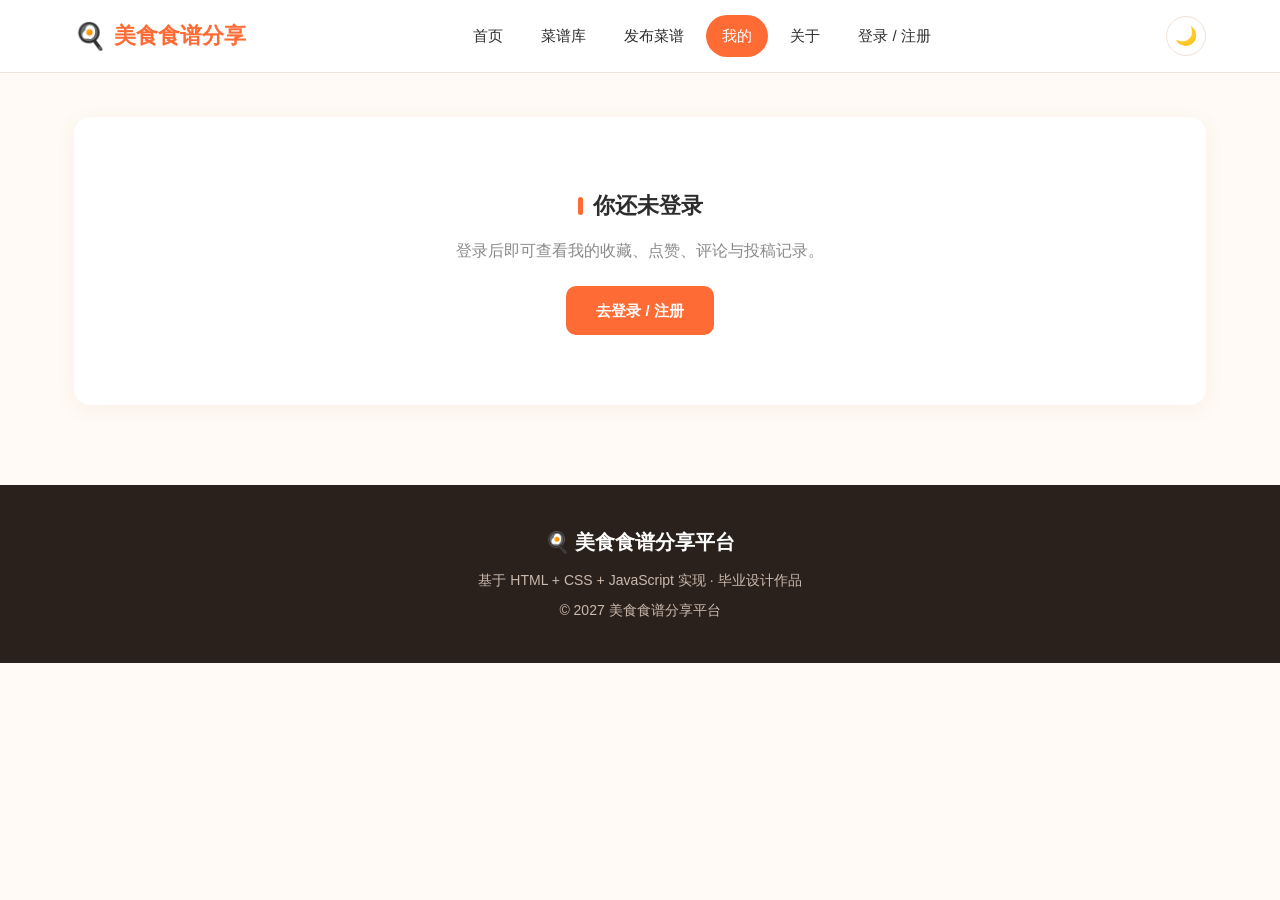
==== profile.html @ b29097ff "Add files via upload" ====
﻿<!DOCTYPE html>
<html lang="zh-CN">
<head>
  <meta charset="UTF-8">
  <meta name="viewport" content="width=device-width, initial-scale=1.0">
  <title>我的 · 美食食谱分享平台</title>
  <link rel="stylesheet" href="style.css">
</head>
<body data-page="profile">

  <nav class="nav">
    <div class="nav-inner">
      <a class="logo" href="index.html"><span>🍳</span>美食食谱分享</a>
      <nav class="nav-links">
        <a href="index.html">首页</a>
        <a href="recipes.html">菜谱库</a>
        <a href="publish.html">发布菜谱</a>
        <a href="profile.html" class="active">我的</a>
        <a href="about.html">关于</a>
        <a href="login.html" class="nav-user">登录 / 注册</a>
      </nav>
    </div>
  </nav>

  <main class="profile-wrap">
    <!-- 未登录 -->
    <div id="profile-guest" class="panel guest-box" hidden>
      <h2 style="font-size:22px;margin-bottom:12px">你还未登录</h2>
      <p style="color:#8a8a8a;margin-bottom:22px">登录后即可查看我的收藏、点赞、评论与投稿记录。</p>
      <a href="login.html" class="btn btn-primary" style="display:inline-block">去登录 / 注册</a>
    </div>

    <!-- 已登录 -->
    <div id="profile-main" hidden>
      <div class="profile-head">
        <div class="profile-avatar" id="profile-avatar">U</div>
        <div>
          <h1 id="profile-name">用户</h1>
          <p class="muted">美食爱好者 · 本地账号</p>
        </div>
        <a href="publish.html" class="btn btn-primary">+ 发布菜谱</a>
      </div>

      <div class="profile-stats" id="profile-stats"></div>

      <div class="profile-tabs">
        <button data-ptab="favs" class="active">我的收藏</button>
        <button data-ptab="likes">我的点赞</button>
        <button data-ptab="comments">我的评论</button>
        <button data-ptab="recipes">我的投稿</button>
        <button data-ptab="history">浏览历史</button>
      </div>

      <div id="profile-content"></div>

      <div style="margin-top:36px">
        <button class="btn btn-fav" id="profile-logout">退出登录</button>
      </div>
    </div>
  </main>

  <footer class="footer">
    <div class="f-logo">🍳 美食食谱分享平台</div>
    <p>基于 HTML + CSS + JavaScript 实现 · 毕业设计作品</p>
    <p>© 2027 美食食谱分享平台</p>
  </footer>

  <script src="data.js"></script>
  <script src="main.js"></script>
</body>
</html>
---- style.css ----
/* ================= 全局 ================= */
* { margin: 0; padding: 0; box-sizing: border-box; }
:root {
  --primary: #ff6b35;
  --primary-dark: #e55722;
  --text: #2d2d2d;
  --muted: #8a8a8a;
  --bg: #fffaf5;
  --card: #ffffff;
  --line: #eee2d9;
}
html { scroll-behavior: smooth; }
body {
  font-family: "Microsoft YaHei", "PingFang SC", -apple-system, sans-serif;
  background: var(--bg);
  color: var(--text);
  line-height: 1.7;
  -webkit-font-smoothing: antialiased;
}
a { text-decoration: none; color: inherit; }
img { display: block; max-width: 100%; }

/* ================= 顶部导航 ================= */
.nav {
  position: sticky; top: 0; z-index: 100;
  background: rgba(255, 255, 255, 0.96);
  backdrop-filter: blur(8px);
  border-bottom: 1px solid var(--line);
}
.nav-inner {
  max-width: 1180px; margin: 0 auto;
  display: flex; align-items: center; justify-content: space-between;
  padding: 14px 24px;
}
.logo {
  font-size: 22px; font-weight: 800; color: var(--primary);
  display: flex; align-items: center; gap: 8px;
}
.logo span { font-size: 26px; }
.nav-links { display: flex; gap: 6px; align-items: center; }
.nav-links a {
  padding: 8px 16px; border-radius: 999px;
  font-size: 15px; color: var(--text); transition: all 0.2s;
}
.nav-links a:hover { background: #fff1e8; color: var(--primary); }
.nav-links a.active { background: var(--primary); color: #fff; }

/* ================= 首页 Hero ================= */
.hero {
  position: relative; overflow: hidden;
  padding: 90px 24px 70px;
  background: linear-gradient(135deg, #ff9a56 0%, #ff6b35 60%, #e55722 100%);
  color: #fff; text-align: center;
}
.hero::after {
  content: "🍜🍲🥘🍤🍱";
  position: absolute; right: -10px; bottom: -20px;
  font-size: 70px; opacity: 0.18; letter-spacing: 10px;
}
.hero h1 { font-size: 40px; font-weight: 800; letter-spacing: 2px; }
.hero p { margin-top: 14px; font-size: 17px; opacity: 0.92; }
.search-box {
  max-width: 560px; margin: 30px auto 0;
  display: flex; background: #fff; border-radius: 999px;
  padding: 6px; box-shadow: 0 10px 30px rgba(0, 0, 0, 0.18);
}
.search-box input {
  flex: 1; border: none; outline: none; font-size: 16px;
  padding: 12px 20px; border-radius: 999px; background: transparent;
}
.search-box button {
  border: none; cursor: pointer; padding: 0 30px; border-radius: 999px;
  background: var(--primary); color: #fff; font-size: 16px; font-weight: 600;
  transition: background 0.2s;
}
.search-box button:hover { background: var(--primary-dark); }

/* ================= 容器 ================= */
.container { max-width: 1180px; margin: 0 auto; padding: 0 24px; }
.section { padding: 56px 0; }
.section-head {
  display: flex; align-items: flex-end; justify-content: space-between;
  margin-bottom: 28px;
}
.section-head h2 { font-size: 26px; font-weight: 800; }
.section-head h2::before {
  content: ""; display: inline-block; width: 6px; height: 22px;
  background: var(--primary); border-radius: 4px;
  margin-right: 12px; vertical-align: -3px;
}
.section-head a { color: var(--primary); font-size: 15px; }

/* ================= 分类筛选 ================= */
.categories { display: flex; flex-wrap: wrap; gap: 12px; margin-bottom: 32px; }
.chip {
  padding: 9px 22px; border-radius: 999px; cursor: pointer;
  background: #fff; border: 1px solid var(--line);
  font-size: 15px; color: var(--text); transition: all 0.2s;
}
.chip:hover { border-color: var(--primary); color: var(--primary); }
.chip.active { background: var(--primary); color: #fff; border-color: var(--primary); }

/* ================= 菜谱卡片 ================= */
.card-grid {
  display: grid; grid-template-columns: repeat(3, 1fr); gap: 26px;
}
.card {
  background: var(--card); border-radius: 16px; overflow: hidden;
  box-shadow: 0 4px 20px rgba(180, 120, 80, 0.1);
  transition: transform 0.25s, box-shadow 0.25s;
  display: flex; flex-direction: column;
}
.card:hover { transform: translateY(-6px); box-shadow: 0 14px 34px rgba(180, 120, 80, 0.22); }
.card-img { position: relative; overflow: hidden; aspect-ratio: 4 / 3; }
.card-img img { width: 100%; height: 100%; object-fit: cover; transition: transform 0.4s; }
.card:hover .card-img img { transform: scale(1.06); }
.card-body { padding: 18px 20px 22px; display: flex; flex-direction: column; flex: 1; }
.card-body h3 { font-size: 19px; font-weight: 700; }
.card-body .desc {
  color: var(--muted); font-size: 14px; margin-top: 8px; flex: 1;
  display: -webkit-box; -webkit-line-clamp: 2; -webkit-box-orient: vertical; overflow: hidden;
}
.card-meta {
  display: flex; gap: 8px; margin-top: 16px; font-size: 12px; color: var(--muted);
}
.tag {
  background: #fff2e9; color: var(--primary-dark);
  padding: 4px 10px; border-radius: 6px;
}
.card-meta .tag { background: #f5f5f5; color: #666; }
.card-meta .tag.cat { background: #fff2e9; color: var(--primary-dark); }

/* 收藏按钮 */
.fav-btn {
  border: none; background: rgba(255, 255, 255, 0.92); cursor: pointer;
  width: 40px; height: 40px; border-radius: 50%;
  display: flex; align-items: center; justify-content: center;
  font-size: 20px; position: absolute; top: 12px; right: 12px;
  box-shadow: 0 2px 8px rgba(0, 0, 0, 0.15); transition: transform 0.2s;
}
.fav-btn:hover { transform: scale(1.12); }
.fav-btn.on { color: #ff4757; }

/* ================= 详情页 ================= */
.detail-head {
  display: grid; grid-template-columns: 1.1fr 1fr; gap: 44px;
  align-items: center; padding: 44px 0 20px;
}
.detail-img { border-radius: 20px; overflow: hidden; box-shadow: 0 14px 40px rgba(180, 120, 80, 0.2); }
.detail-img img { width: 100%; aspect-ratio: 4 / 3; object-fit: cover; }
.detail-info h1 { font-size: 34px; font-weight: 800; }
.detail-info .cat-tag {
  display: inline-block; background: var(--primary); color: #fff;
  padding: 5px 16px; border-radius: 999px; font-size: 13px; margin-bottom: 14px;
}
.detail-info .desc { color: var(--muted); margin-top: 14px; font-size: 15px; }
.detail-stats { display: flex; gap: 26px; margin-top: 26px; }
.detail-stats div { text-align: center; }
.detail-stats strong { display: block; font-size: 22px; color: var(--primary); font-weight: 700; }
.detail-stats span { font-size: 13px; color: var(--muted); }
.detail-actions { margin-top: 30px; display: flex; gap: 14px; }
.btn {
  cursor: pointer; border: none; border-radius: 10px; font-size: 15px; font-weight: 600;
  padding: 12px 30px; transition: all 0.2s;
}
.btn-primary { background: var(--primary); color: #fff; }
.btn-primary:hover { background: var(--primary-dark); }
.btn-fav { background: #fff; border: 1px solid var(--line); color: var(--text); }
.btn-fav.on { background: #fff0f2; border-color: #ff4757; color: #ff4757; }

/* 详情区块 */
.detail-grid { display: grid; grid-template-columns: 1fr 1.6fr; gap: 40px; padding: 40px 0 70px; }
.panel {
  background: var(--card); border-radius: 16px; padding: 30px 34px;
  box-shadow: 0 4px 20px rgba(180, 120, 80, 0.08);
}
.panel h2 { font-size: 21px; margin-bottom: 20px; font-weight: 700; }
.panel h2::before {
  content: ""; display: inline-block; width: 5px; height: 18px;
  background: var(--primary); border-radius: 3px; margin-right: 10px; vertical-align: -2px;
}
.ingredients { list-style: none; }
.ingredients li {
  display: flex; justify-content: space-between;
  padding: 12px 0; border-bottom: 1px dashed var(--line); font-size: 15px;
}
.ingredients li:last-child { border-bottom: none; }
.steps { list-style: none; counter-reset: step; }
.steps li {
  position: relative; padding-left: 46px; margin-bottom: 22px; font-size: 15px; line-height: 1.8;
}
.steps li::before {
  counter-increment: step; content: counter(step);
  position: absolute; left: 0; top: 0;
  width: 32px; height: 32px; border-radius: 50%;
  background: var(--primary); color: #fff; font-size: 15px; font-weight: 700;
  display: flex; align-items: center; justify-content: center;
}
.tips-box {
  margin-top: 24px; background: #fff7ef; border-left: 4px solid var(--primary);
  padding: 16px 20px; border-radius: 8px; font-size: 15px; color: #8a5a3a;
}
.tips-box strong { color: var(--primary-dark); }

/* ================= 评论 ================= */
.comments { padding: 0 0 70px; }
.comment-form { display: flex; flex-direction: column; gap: 12px; margin-bottom: 26px; }
.comment-form input, .comment-form textarea {
  border: 1px solid var(--line); border-radius: 10px; padding: 12px 16px;
  font-family: inherit; font-size: 15px; outline: none; resize: vertical;
}
.comment-form input:focus, .comment-form textarea:focus { border-color: var(--primary); }
.comment-form button { align-self: flex-start; }
.comment-list { display: flex; flex-direction: column; gap: 14px; }
.comment-item {
  background: #fff; border-radius: 12px; padding: 16px 20px;
  box-shadow: 0 2px 10px rgba(180, 120, 80, 0.06);
}
.comment-item .who { display: flex; justify-content: space-between; margin-bottom: 6px; }
.comment-item .who strong { color: var(--primary-dark); }
.comment-item .who span { color: var(--muted); font-size: 13px; }
.comment-item p { font-size: 15px; color: #444; }
.empty { color: var(--muted); font-size: 15px; padding: 20px 0; }

/* ================= 页脚 ================= */
.footer {
  background: #2b211c; color: #cbb9ad; text-align: center;
  padding: 40px 24px; font-size: 14px;
}
.footer .f-logo { font-size: 20px; color: #fff; font-weight: 700; margin-bottom: 10px; }
.footer p { margin-top: 6px; }

/* ================= 关于页 ================= */
.about-wrap { max-width: 860px; margin: 0 auto; padding: 60px 24px 90px; }
.about-wrap h1 { font-size: 32px; margin-bottom: 24px; }
.about-wrap h2 { font-size: 20px; margin: 30px 0 12px; color: var(--primary-dark); }
.about-wrap p { font-size: 15.5px; color: #555; }

/* ================= 响应式 ================= */
@media (max-width: 900px) {
  .card-grid { grid-template-columns: repeat(2, 1fr); gap: 18px; }
  .detail-head { grid-template-columns: 1fr; gap: 24px; }
  .detail-grid { grid-template-columns: 1fr; gap: 24px; }
  .hero h1 { font-size: 30px; }
}
@media (max-width: 600px) {
  .nav-inner { flex-direction: column; gap: 10px; padding: 12px 16px; }
  .nav-links { flex-wrap: wrap; justify-content: center; }
  .card-grid { grid-template-columns: 1fr; }
  .hero { padding: 60px 16px 50px; }
  .search-box button { padding: 0 18px; }
  .panel { padding: 22px; }
}

/* ================= 登录 / 注册 ================= */
.auth-wrap { min-height: 68vh; display: flex; flex-direction: column; align-items: center; justify-content: center; padding: 60px 24px; }
.auth-card { width: 100%; max-width: 420px; background: #fff; border-radius: 18px; padding: 34px 36px 40px; box-shadow: 0 14px 40px rgba(180, 120, 80, 0.15); }
.auth-tabs { display: flex; background: #f6efe9; border-radius: 10px; padding: 4px; margin-bottom: 24px; }
.auth-tab { flex: 1; border: none; background: transparent; padding: 10px; border-radius: 8px; cursor: pointer; font-size: 15px; font-weight: 600; color: #8a8a8a; transition: all 0.2s; }
.auth-tab.active { background: var(--primary); color: #fff; box-shadow: 0 4px 12px rgba(255, 107, 53, 0.35); }
.auth-form { display: flex; flex-direction: column; }
.auth-form label { font-size: 13px; color: #8a8a8a; margin: 12px 0 6px; }
.auth-form input { border: 1px solid var(--line); border-radius: 10px; padding: 12px 16px; font-size: 15px; font-family: inherit; outline: none; transition: border-color 0.2s; }
.auth-form input:focus { border-color: var(--primary); }
.auth-form .btn { margin-top: 24px; width: 100%; padding: 13px; }
.auth-msg { min-height: 20px; font-size: 14px; margin-bottom: 4px; }
.auth-msg.ok { color: #2e7d32; }
.auth-msg.err { color: #d32f2f; }
.logged-box { text-align: center; padding: 10px 0; }
.logged-avatar { font-size: 46px; }
.logged-text { font-size: 16px; margin: 12px 0 22px; color: var(--text); }
.logged-text strong { color: var(--primary); }
.auth-note { color: #a0968e; font-size: 13px; margin-top: 20px; text-align: center; max-width: 420px; }

/* ================= Toast 提示 ================= */
.toast {
  position: fixed; left: 50%; bottom: 40px; transform: translate(-50%, 20px);
  background: #2b211c; color: #fff; padding: 12px 26px; border-radius: 999px;
  font-size: 14px; box-shadow: 0 10px 30px rgba(0,0,0,0.25); z-index: 999;
  opacity: 0; pointer-events: none; transition: all 0.25s;
}
.toast.show { opacity: 1; transform: translate(-50%, 0); }

/* ================= 星级评分 ================= */
.rating-box { margin-top: 22px; }
.rating-stars { display: flex; gap: 4px; }
.rating-stars .star {
  font-size: 26px; color: #d9cfc7; cursor: pointer; line-height: 1;
  transition: color 0.15s, transform 0.15s;
}
.rating-stars .star:hover { transform: scale(1.15); }
.rating-stars .star.on { color: #ffa726; }
.rating-meta { display: flex; flex-wrap: wrap; gap: 14px; align-items: center; margin-top: 8px; font-size: 14px; color: var(--muted); }
.rating-text strong { color: var(--primary); font-size: 17px; }
.my-rate { color: #ffa726; }
.byline { color: var(--muted); font-size: 14px; margin-top: 10px; }

/* ================= 发布菜谱 ================= */
.publish-wrap { max-width: 760px; margin: 0 auto; padding: 44px 24px 80px; }
.publish-form { display: flex; flex-direction: column; gap: 8px; }
.publish-form label { font-size: 14px; color: var(--muted); margin-top: 14px; }
.publish-form input, .publish-form select, .publish-form textarea {
  border: 1px solid var(--line); border-radius: 10px; padding: 12px 16px;
  font-family: inherit; font-size: 15px; outline: none; background: #fff; color: var(--text);
  transition: border-color 0.2s;
}
.publish-form input:focus, .publish-form select:focus, .publish-form textarea:focus { border-color: var(--primary); }
.publish-form textarea { resize: vertical; }
.publish-form .row { display: grid; grid-template-columns: 1fr 1fr 1fr; gap: 16px; }
.publish-form .row > div { display: flex; flex-direction: column; }
.pub-preview { margin-top: 14px; max-width: 320px; border-radius: 12px; box-shadow: 0 6px 20px rgba(180,120,80,0.2); }
.form-actions { display: flex; gap: 14px; align-items: center; margin-top: 26px; }
.form-actions .btn { padding: 12px 34px; }
.btn-link { display: inline-block; text-decoration: none; text-align: center; }

/* ================= 用户中心 ================= */
.profile-wrap { max-width: 1180px; margin: 0 auto; padding: 44px 24px 80px; }
.profile-head {
  display: flex; align-items: center; gap: 20px; flex-wrap: wrap;
  background: var(--card); border-radius: 18px; padding: 28px 32px;
  box-shadow: 0 4px 20px rgba(180,120,80,0.1);
}
.profile-avatar {
  width: 74px; height: 74px; border-radius: 50%;
  background: linear-gradient(135deg, #ff9a56, #ff6b35); color: #fff;
  display: flex; align-items: center; justify-content: center;
  font-size: 34px; font-weight: 800; box-shadow: 0 8px 20px rgba(255,107,53,0.35);
}
.profile-head h1 { font-size: 26px; font-weight: 800; }
.profile-head .muted { color: var(--muted); font-size: 14px; }
.profile-head .btn { margin-left: auto; }
.profile-stats { display: grid; grid-template-columns: repeat(4, 1fr); gap: 18px; margin: 22px 0; }
.stat-card {
  background: var(--card); border-radius: 14px; padding: 20px; text-align: center;
  box-shadow: 0 4px 16px rgba(180,120,80,0.08);
}
.stat-card strong { display: block; font-size: 28px; color: var(--primary); font-weight: 800; }
.stat-card span { font-size: 14px; color: var(--muted); }
.profile-tabs { display: flex; flex-wrap: wrap; gap: 8px; margin-bottom: 28px; }
.profile-tabs button {
  border: 1px solid var(--line); background: #fff; cursor: pointer;
  padding: 9px 22px; border-radius: 999px; font-size: 15px; color: var(--text);
  transition: all 0.2s;
}
.profile-tabs button:hover { border-color: var(--primary); color: var(--primary); }
.profile-tabs button.active { background: var(--primary); border-color: var(--primary); color: #fff; }
.profile-wrap .card-grid { grid-template-columns: repeat(3, 1fr); }
.link { color: var(--primary); }
.to-recipe { display: inline-block; margin-top: 8px; color: var(--primary); font-size: 13px; }
.guest-box { text-align: center; padding: 70px 24px; }

/* ================= 响应式补充 ================= */
@media (max-width: 900px) {
  .profile-stats { grid-template-columns: repeat(2, 1fr); }
  .profile-wrap .card-grid { grid-template-columns: repeat(2, 1fr); }
  .publish-form .row { grid-template-columns: 1fr; }
}
@media (max-width: 600px) {
  .profile-wrap .card-grid { grid-template-columns: 1fr; }
  .profile-head { flex-direction: column; text-align: center; }
  .profile-head .btn { margin-left: 0; }
}

/* ================= 主题切换按钮 ================= */
.theme-toggle {
  border: 1px solid var(--line); background: #fff; cursor: pointer;
  width: 40px; height: 40px; border-radius: 50%;
  font-size: 18px; display: flex; align-items: center; justify-content: center;
  margin-left: 8px; transition: all 0.2s;
}
.theme-toggle:hover { border-color: var(--primary); transform: rotate(18deg); }

/* ================= 深色模式 ================= */
[data-theme="dark"] {
  --primary: #ff7a45;
  --primary-dark: #ff6b35;
  --text: #f0e6de;
  --muted: #a89a90;
  --bg: #17120f;
  --card: #221b17;
  --line: #3a2f28;
}
[data-theme="dark"] body { background: var(--bg); color: var(--text); }
[data-theme="dark"] .nav { background: rgba(23, 18, 15, 0.92); border-bottom-color: var(--line); }
[data-theme="dark"] .nav-links a { color: var(--text); }
[data-theme="dark"] .nav-links a:hover { background: #2c231e; color: var(--primary); }
[data-theme="dark"] .nav-links a.active { background: var(--primary); color: #fff; }
[data-theme="dark"] .theme-toggle { background: var(--card); color: var(--text); border-color: var(--line); }
[data-theme="dark"] .card,
[data-theme="dark"] .panel,
[data-theme="dark"] .comment-item,
[data-theme="dark"] .chip,
[data-theme="dark"] .auth-card,
[data-theme="dark"] .profile-head,
[data-theme="dark"] .stat-card,
[data-theme="dark"] .profile-tabs button,
[data-theme="dark"] .publish-form input,
[data-theme="dark"] .publish-form select,
[data-theme="dark"] .publish-form textarea,
[data-theme="dark"] .btn-fav,
[data-theme="dark"] .search-box { background: var(--card); color: var(--text); border-color: var(--line); }
[data-theme="dark"] .card-body h3 a,
[data-theme="dark"] .detail-info h1 { color: var(--text); }
[data-theme="dark"] .card-body .desc,
[data-theme="dark"] .detail-info .desc,
[data-theme="dark"] .comment-item p,
[data-theme="dark"] .about-wrap p { color: #cbbcb2; }
[data-theme="dark"] .card-meta .tag { background: #33271f; color: #d8c5b8; }
[data-theme="dark"] .tag.cat { background: #3a2417; color: #ffb27e; }
[data-theme="dark"] .tips-box { background: #2a211b; color: #e6cbb6; }
[data-theme="dark"] .auth-tabs { background: #2a221d; }
[data-theme="dark"] .search-box input { color: var(--text); }
[data-theme="dark"] .search-box { box-shadow: 0 10px 30px rgba(0, 0, 0, 0.5); }
[data-theme="dark"] .fav-btn { background: rgba(34, 27, 23, 0.9); }
[data-theme="dark"] .footer { background: #0d0a08; }
[data-theme="dark"] .hero { background: linear-gradient(135deg, #b8542a 0%, #a8441f 60%, #7d3016 100%); }
[data-theme="dark"] .profile-avatar { box-shadow: 0 8px 20px rgba(255, 107, 53, 0.5); }
[data-theme="dark"] .ingredients li { border-bottom-color: var(--line); color: #e8ddd5; }
[data-theme="dark"] .steps li { color: #e8ddd5; }
[data-theme="dark"] .to-recipe { color: var(--primary); }
[data-theme="dark"] .empty { color: var(--muted); }
[data-theme="dark"] .section-head h2,
[data-theme="dark"] .panel h2,
[data-theme="dark"] .comment-form input,
[data-theme="dark"] .comment-form textarea,
[data-theme="dark"] .detail-info h1 { color: var(--text); }
[data-theme="dark"] .comment-form input,
[data-theme="dark"] .comment-form textarea { background: var(--card); border-color: var(--line); }
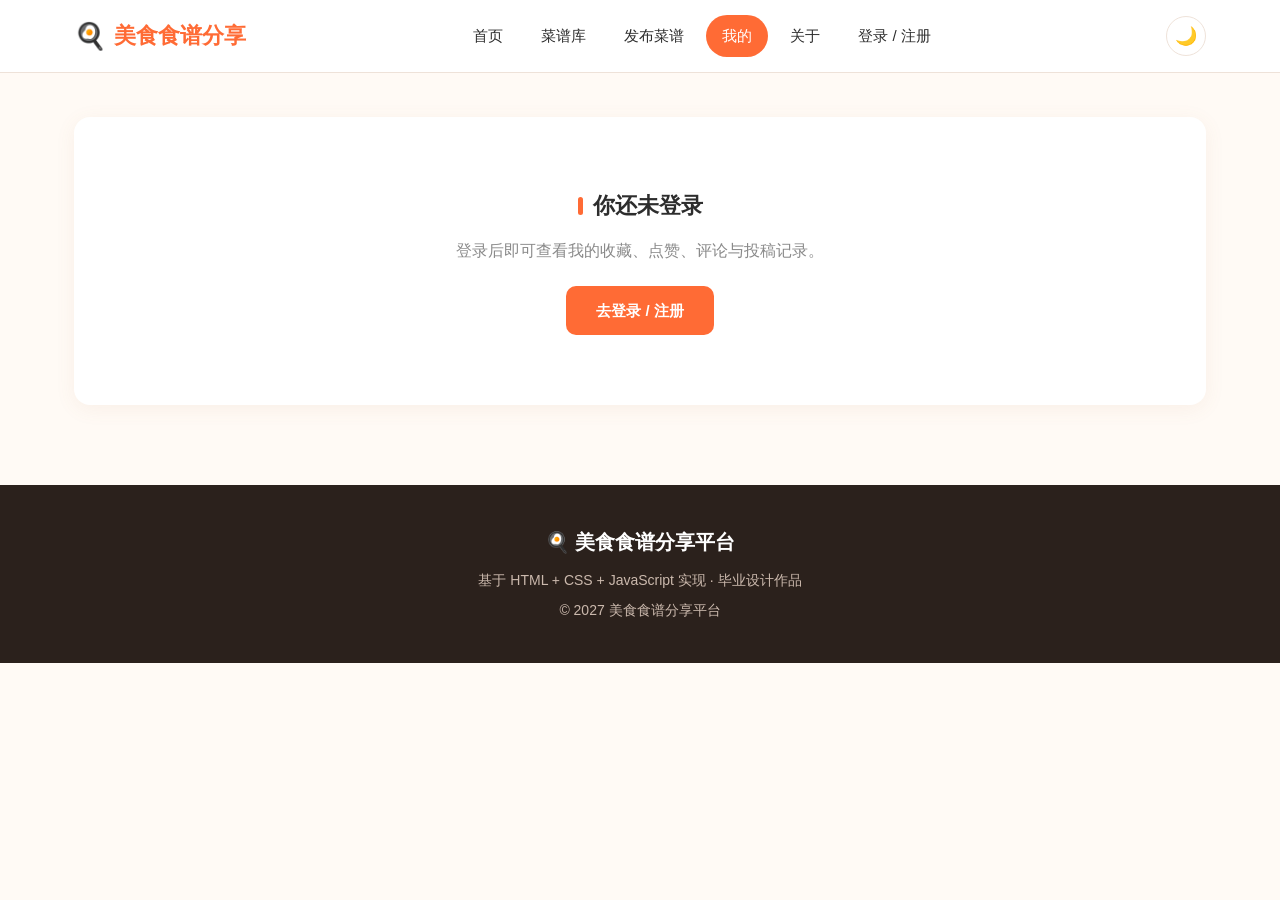
==== commit 842a9f50: "Remove code comments" ====
--- a/profile.html
+++ b/profile.html
@@ -23,14 +23,14 @@
   </nav>
 
   <main class="profile-wrap">
-    <!-- 未登录 -->
+    
     <div id="profile-guest" class="panel guest-box" hidden>
       <h2 style="font-size:22px;margin-bottom:12px">你还未登录</h2>
       <p style="color:#8a8a8a;margin-bottom:22px">登录后即可查看我的收藏、点赞、评论与投稿记录。</p>
       <a href="login.html" class="btn btn-primary" style="display:inline-block">去登录 / 注册</a>
     </div>
 
-    <!-- 已登录 -->
+    
     <div id="profile-main" hidden>
       <div class="profile-head">
         <div class="profile-avatar" id="profile-avatar">U</div>
--- a/style.css
+++ b/style.css
@@ -1,4 +1,4 @@
-/* ================= 全局 ================= */
+
 * { margin: 0; padding: 0; box-sizing: border-box; }
 :root {
   --primary: #ff6b35;
@@ -18,9 +18,8 @@
   -webkit-font-smoothing: antialiased;
 }
 a { text-decoration: none; color: inherit; }
-img { display: block; max-width: 100%; }
-
-/* ================= 顶部导航 ================= */
+img { display: block; max-width: 100%; }
+
 .nav {
   position: sticky; top: 0; z-index: 100;
   background: rgba(255, 255, 255, 0.96);
@@ -43,9 +42,8 @@
   font-size: 15px; color: var(--text); transition: all 0.2s;
 }
 .nav-links a:hover { background: #fff1e8; color: var(--primary); }
-.nav-links a.active { background: var(--primary); color: #fff; }
-
-/* ================= 首页 Hero ================= */
+.nav-links a.active { background: var(--primary); color: #fff; }
+
 .hero {
   position: relative; overflow: hidden;
   padding: 90px 24px 70px;
@@ -73,9 +71,8 @@
   background: var(--primary); color: #fff; font-size: 16px; font-weight: 600;
   transition: background 0.2s;
 }
-.search-box button:hover { background: var(--primary-dark); }
-
-/* ================= 容器 ================= */
+.search-box button:hover { background: var(--primary-dark); }
+
 .container { max-width: 1180px; margin: 0 auto; padding: 0 24px; }
 .section { padding: 56px 0; }
 .section-head {
@@ -88,9 +85,8 @@
   background: var(--primary); border-radius: 4px;
   margin-right: 12px; vertical-align: -3px;
 }
-.section-head a { color: var(--primary); font-size: 15px; }
-
-/* ================= 分类筛选 ================= */
+.section-head a { color: var(--primary); font-size: 15px; }
+
 .categories { display: flex; flex-wrap: wrap; gap: 12px; margin-bottom: 32px; }
 .chip {
   padding: 9px 22px; border-radius: 999px; cursor: pointer;
@@ -98,9 +94,8 @@
   font-size: 15px; color: var(--text); transition: all 0.2s;
 }
 .chip:hover { border-color: var(--primary); color: var(--primary); }
-.chip.active { background: var(--primary); color: #fff; border-color: var(--primary); }
-
-/* ================= 菜谱卡片 ================= */
+.chip.active { background: var(--primary); color: #fff; border-color: var(--primary); }
+
 .card-grid {
   display: grid; grid-template-columns: repeat(3, 1fr); gap: 26px;
 }
@@ -128,9 +123,8 @@
   padding: 4px 10px; border-radius: 6px;
 }
 .card-meta .tag { background: #f5f5f5; color: #666; }
-.card-meta .tag.cat { background: #fff2e9; color: var(--primary-dark); }
-
-/* 收藏按钮 */
+.card-meta .tag.cat { background: #fff2e9; color: var(--primary-dark); }
+
 .fav-btn {
   border: none; background: rgba(255, 255, 255, 0.92); cursor: pointer;
   width: 40px; height: 40px; border-radius: 50%;
@@ -139,9 +133,8 @@
   box-shadow: 0 2px 8px rgba(0, 0, 0, 0.15); transition: transform 0.2s;
 }
 .fav-btn:hover { transform: scale(1.12); }
-.fav-btn.on { color: #ff4757; }
-
-/* ================= 详情页 ================= */
+.fav-btn.on { color: #ff4757; }
+
 .detail-head {
   display: grid; grid-template-columns: 1.1fr 1fr; gap: 44px;
   align-items: center; padding: 44px 0 20px;
@@ -166,9 +159,8 @@
 .btn-primary { background: var(--primary); color: #fff; }
 .btn-primary:hover { background: var(--primary-dark); }
 .btn-fav { background: #fff; border: 1px solid var(--line); color: var(--text); }
-.btn-fav.on { background: #fff0f2; border-color: #ff4757; color: #ff4757; }
-
-/* 详情区块 */
+.btn-fav.on { background: #fff0f2; border-color: #ff4757; color: #ff4757; }
+
 .detail-grid { display: grid; grid-template-columns: 1fr 1.6fr; gap: 40px; padding: 40px 0 70px; }
 .panel {
   background: var(--card); border-radius: 16px; padding: 30px 34px;
@@ -200,9 +192,8 @@
   margin-top: 24px; background: #fff7ef; border-left: 4px solid var(--primary);
   padding: 16px 20px; border-radius: 8px; font-size: 15px; color: #8a5a3a;
 }
-.tips-box strong { color: var(--primary-dark); }
-
-/* ================= 评论 ================= */
+.tips-box strong { color: var(--primary-dark); }
+
 .comments { padding: 0 0 70px; }
 .comment-form { display: flex; flex-direction: column; gap: 12px; margin-bottom: 26px; }
 .comment-form input, .comment-form textarea {
@@ -220,23 +211,20 @@
 .comment-item .who strong { color: var(--primary-dark); }
 .comment-item .who span { color: var(--muted); font-size: 13px; }
 .comment-item p { font-size: 15px; color: #444; }
-.empty { color: var(--muted); font-size: 15px; padding: 20px 0; }
-
-/* ================= 页脚 ================= */
+.empty { color: var(--muted); font-size: 15px; padding: 20px 0; }
+
 .footer {
   background: #2b211c; color: #cbb9ad; text-align: center;
   padding: 40px 24px; font-size: 14px;
 }
 .footer .f-logo { font-size: 20px; color: #fff; font-weight: 700; margin-bottom: 10px; }
-.footer p { margin-top: 6px; }
-
-/* ================= 关于页 ================= */
+.footer p { margin-top: 6px; }
+
 .about-wrap { max-width: 860px; margin: 0 auto; padding: 60px 24px 90px; }
 .about-wrap h1 { font-size: 32px; margin-bottom: 24px; }
 .about-wrap h2 { font-size: 20px; margin: 30px 0 12px; color: var(--primary-dark); }
-.about-wrap p { font-size: 15.5px; color: #555; }
-
-/* ================= 响应式 ================= */
+.about-wrap p { font-size: 15.5px; color: #555; }
+
 @media (max-width: 900px) {
   .card-grid { grid-template-columns: repeat(2, 1fr); gap: 18px; }
   .detail-head { grid-template-columns: 1fr; gap: 24px; }
@@ -250,9 +238,8 @@
   .hero { padding: 60px 16px 50px; }
   .search-box button { padding: 0 18px; }
   .panel { padding: 22px; }
-}
-
-/* ================= 登录 / 注册 ================= */
+}
+
 .auth-wrap { min-height: 68vh; display: flex; flex-direction: column; align-items: center; justify-content: center; padding: 60px 24px; }
 .auth-card { width: 100%; max-width: 420px; background: #fff; border-radius: 18px; padding: 34px 36px 40px; box-shadow: 0 14px 40px rgba(180, 120, 80, 0.15); }
 .auth-tabs { display: flex; background: #f6efe9; border-radius: 10px; padding: 4px; margin-bottom: 24px; }
@@ -270,18 +257,16 @@
 .logged-avatar { font-size: 46px; }
 .logged-text { font-size: 16px; margin: 12px 0 22px; color: var(--text); }
 .logged-text strong { color: var(--primary); }
-.auth-note { color: #a0968e; font-size: 13px; margin-top: 20px; text-align: center; max-width: 420px; }
-
-/* ================= Toast 提示 ================= */
+.auth-note { color: #a0968e; font-size: 13px; margin-top: 20px; text-align: center; max-width: 420px; }
+
 .toast {
   position: fixed; left: 50%; bottom: 40px; transform: translate(-50%, 20px);
   background: #2b211c; color: #fff; padding: 12px 26px; border-radius: 999px;
   font-size: 14px; box-shadow: 0 10px 30px rgba(0,0,0,0.25); z-index: 999;
   opacity: 0; pointer-events: none; transition: all 0.25s;
 }
-.toast.show { opacity: 1; transform: translate(-50%, 0); }
-
-/* ================= 星级评分 ================= */
+.toast.show { opacity: 1; transform: translate(-50%, 0); }
+
 .rating-box { margin-top: 22px; }
 .rating-stars { display: flex; gap: 4px; }
 .rating-stars .star {
@@ -293,9 +278,8 @@
 .rating-meta { display: flex; flex-wrap: wrap; gap: 14px; align-items: center; margin-top: 8px; font-size: 14px; color: var(--muted); }
 .rating-text strong { color: var(--primary); font-size: 17px; }
 .my-rate { color: #ffa726; }
-.byline { color: var(--muted); font-size: 14px; margin-top: 10px; }
-
-/* ================= 发布菜谱 ================= */
+.byline { color: var(--muted); font-size: 14px; margin-top: 10px; }
+
 .publish-wrap { max-width: 760px; margin: 0 auto; padding: 44px 24px 80px; }
 .publish-form { display: flex; flex-direction: column; gap: 8px; }
 .publish-form label { font-size: 14px; color: var(--muted); margin-top: 14px; }
@@ -311,9 +295,8 @@
 .pub-preview { margin-top: 14px; max-width: 320px; border-radius: 12px; box-shadow: 0 6px 20px rgba(180,120,80,0.2); }
 .form-actions { display: flex; gap: 14px; align-items: center; margin-top: 26px; }
 .form-actions .btn { padding: 12px 34px; }
-.btn-link { display: inline-block; text-decoration: none; text-align: center; }
-
-/* ================= 用户中心 ================= */
+.btn-link { display: inline-block; text-decoration: none; text-align: center; }
+
 .profile-wrap { max-width: 1180px; margin: 0 auto; padding: 44px 24px 80px; }
 .profile-head {
   display: flex; align-items: center; gap: 20px; flex-wrap: wrap;
@@ -347,9 +330,8 @@
 .profile-wrap .card-grid { grid-template-columns: repeat(3, 1fr); }
 .link { color: var(--primary); }
 .to-recipe { display: inline-block; margin-top: 8px; color: var(--primary); font-size: 13px; }
-.guest-box { text-align: center; padding: 70px 24px; }
-
-/* ================= 响应式补充 ================= */
+.guest-box { text-align: center; padding: 70px 24px; }
+
 @media (max-width: 900px) {
   .profile-stats { grid-template-columns: repeat(2, 1fr); }
   .profile-wrap .card-grid { grid-template-columns: repeat(2, 1fr); }
@@ -359,18 +341,16 @@
   .profile-wrap .card-grid { grid-template-columns: 1fr; }
   .profile-head { flex-direction: column; text-align: center; }
   .profile-head .btn { margin-left: 0; }
-}
-
-/* ================= 主题切换按钮 ================= */
+}
+
 .theme-toggle {
   border: 1px solid var(--line); background: #fff; cursor: pointer;
   width: 40px; height: 40px; border-radius: 50%;
   font-size: 18px; display: flex; align-items: center; justify-content: center;
   margin-left: 8px; transition: all 0.2s;
 }
-.theme-toggle:hover { border-color: var(--primary); transform: rotate(18deg); }
-
-/* ================= 深色模式 ================= */
+.theme-toggle:hover { border-color: var(--primary); transform: rotate(18deg); }
+
 [data-theme="dark"] {
   --primary: #ff7a45;
   --primary-dark: #ff6b35;
